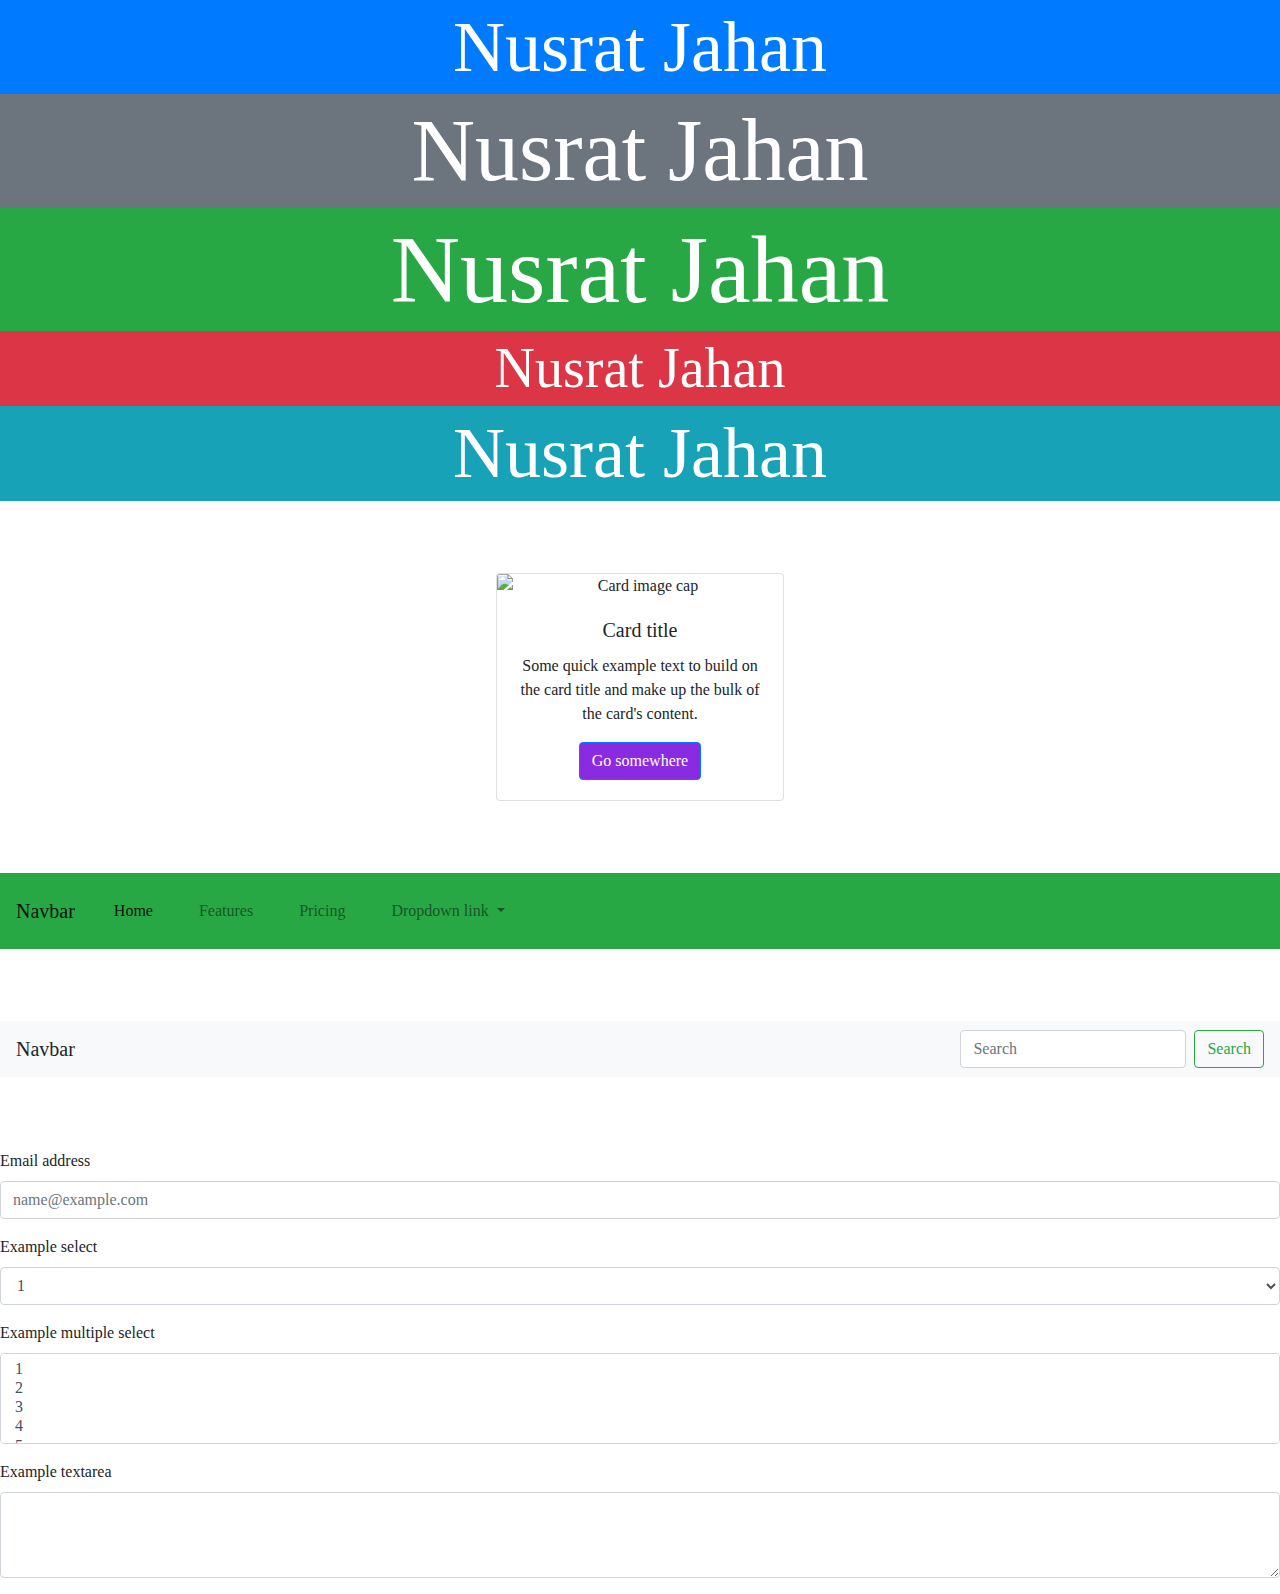
==== index.html @ 3a1215f5 "Add files via upload" ====
<!DOCTYPE html>
<html lang="en">
<head>
    <meta charset="UTF-8">
    <meta name="viewport" content="width=device-width, initial-scale=1.0">
    <title>Bootstrap</title>
    <link rel="stylesheet" href="css/bootstrap.min.css">
    <link rel="stylesheet" href="css/style.css">
</head>
<body>
    <div class="bg-primary display-3 text-center p-1 text-white">Nusrat Jahan</div>
    <div class="bg-secondary display-2 text-center p-1 text-white">Nusrat Jahan</div>
    <div class="bg-success display-1 text-center p-1 text-white">Nusrat Jahan</div>
    <div class="bg-danger display-4 text-center p-1 text-white">Nusrat Jahan</div>
    <div class="bg-info display-3 text-center p-1 text-white">Nusrat Jahan</div>
    <br>
    <br>
    <br>

    <center>
    <div class="card" style="width: 18rem;">
        <img class="card-img-top" src="img/motu.jpg" alt="Card image cap">
        <div class="card-body">
          <h5 class="card-title">Card title</h5>
          <p class="card-text">Some quick example text to build on the card title and make up the bulk of the card's content.</p>
          <a href="#" class="btn btn-primary" style="background-color: blueviolet;">Go somewhere</a>
        </div>
      </div>
    </center>
    <br>
    <br>
    <br>

    <nav class="navbar navbar-expand-lg navbar-light bg-success">
        <a class="navbar-brand" href="#">Navbar</a>
        <button class="navbar-toggler" type="button" data-toggle="collapse" data-target="#navbarNavDropdown" aria-controls="navbarNavDropdown" aria-expanded="false" aria-label="Toggle navigation">
          <span class="navbar-toggler-icon"></span>
        </button>
        <div class="collapse navbar-collapse" id="navbarNavDropdown">
          <ul class="navbar-nav">
            <li class="nav-item active">
              <a class="nav-link" href="#">Home <span class="sr-only">(current)</span></a>
            </li>
            <li class="nav-item">
              <a class="nav-link" href="#">Features</a>
            </li>
            <li class="nav-item">
              <a class="nav-link" href="#">Pricing</a>
            </li>
            <li class="nav-item dropdown">
              <a class="nav-link dropdown-toggle" href="#" id="navbarDropdownMenuLink" data-toggle="dropdown" aria-haspopup="true" aria-expanded="false">
                Dropdown link
              </a>
              <div class="dropdown-menu" aria-labelledby="navbarDropdownMenuLink">
                <a class="dropdown-item" href="#">Action</a>
                <a class="dropdown-item" href="#">Another action</a>
                <a class="dropdown-item" href="#">Something else here</a>
              </div>
            </li>
          </ul>
        </div>
      </nav>
      <br>
      <br>
      <br>

      <nav class="navbar navbar-light bg-light justify-content-between">
        <a class="navbar-brand">Navbar</a>
        <form class="form-inline">
          <input class="form-control mr-sm-2" type="search" placeholder="Search" aria-label="Search">
          <button class="btn btn-outline-success my-2 my-sm-0" type="submit">Search</button>
        </form>
      </nav>
      <br>
      <br>
      <br>

      <form>
        <div class="form-group">
          <label for="exampleFormControlInput1">Email address</label>
          <input type="email" class="form-control" id="exampleFormControlInput1" placeholder="name@example.com">
        </div>
        <div class="form-group">
          <label for="exampleFormControlSelect1">Example select</label>
          <select class="form-control" id="exampleFormControlSelect1">
            <option>1</option>
            <option>2</option>
            <option>3</option>
            <option>4</option>
            <option>5</option>
          </select>
        </div>
        <div class="form-group">
          <label for="exampleFormControlSelect2">Example multiple select</label>
          <select multiple class="form-control" id="exampleFormControlSelect2">
            <option>1</option>
            <option>2</option>
            <option>3</option>
            <option>4</option>
            <option>5</option>
          </select>
        </div>
        <div class="form-group">
          <label for="exampleFormControlTextarea1">Example textarea</label>
          <textarea class="form-control" id="exampleFormControlTextarea1" rows="3"></textarea>
        </div>
      </form>








    <script src="js/jquery-slim.min.js"></script>
    <script src="js/popper.min.js"></script>
    <script src="js/bootstrap.min.js"></script>
</body>
</html>
---- css/style.css ----
*{
    font-family:Tahoma;
}
body{
    margin: 0;
    padding: 0;
}
.sec1{
    background-color: #87509C;
}
.container1{
    width: 70%;
    margin: auto;
}
.header{
    overflow: hidden;
    padding-top: 60px;
}
ul{
    list-style-type: none;
    float: right;
}
li{
    display: inline-block;
    color: white;
    padding: 10px 15px;
}
li:hover{
    background-color: #643A79;
    border-radius:5px;
    cursor: pointer;

}
.content1{
    color: #fff;
}
.space1{
    height: 85px;
    width: 100%;
}
.work{
    background-color: #EB7D4B;
    color: #fff;
    padding: 23px 72px;
    display: inline-block;
    margin-top: 30px;
    border-bottom: 3px solid #C86B3E;
    border-radius: 5px;
    margin-bottom: 140px;
    font-family: tahoma;
}
.work:hover{
    background-color: #C86A40;
    cursor: pointer;
}
.txt1{
    font-size: 35px;
    color: #F7F3EA;
}
.section2{
    background-color: #17C2A4;
    color: white;
    overflow: hidden;
    padding-top: 90px;
    padding-bottom: 50px;
}
.dag1{
    height: 4px;
    width: 95px;
    background-color: #14A58C;
}
.space2{
    height: 80px;
}
td{
    margin-right: 10px;
}
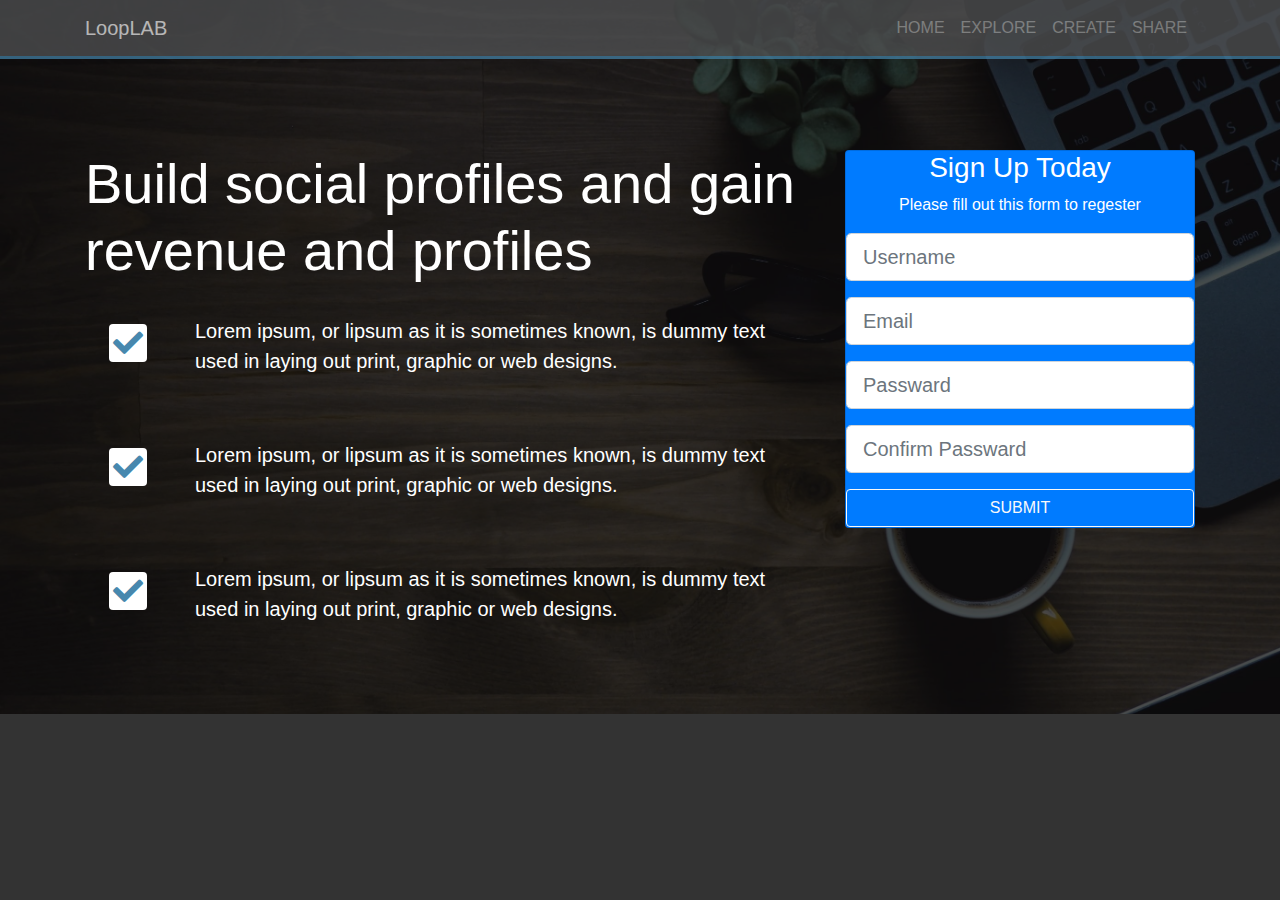
==== commit 4c7c04ee: "Add files via upload" ====
--- a/index.html
+++ b/index.html
@@ -3,111 +3,104 @@
 <head>
     <meta charset="UTF-8">
     <meta name="viewport" content="width=device-width, initial-scale=1.0">
-    <title>Bootstrap</title>
+    <title>LoopLAB</title>
+    <link rel="shortcut icon" href="img/icon.png" type="image/x-icon">
     <link rel="stylesheet" href="css/bootstrap.min.css">
+    <link rel="stylesheet" href="css/all.css">
     <link rel="stylesheet" href="css/style.css">
 </head>
 <body>
-    <div class="bg-primary display-3 text-center p-1 text-white">Nusrat Jahan</div>
-    <div class="bg-secondary display-2 text-center p-1 text-white">Nusrat Jahan</div>
-    <div class="bg-success display-1 text-center p-1 text-white">Nusrat Jahan</div>
-    <div class="bg-danger display-4 text-center p-1 text-white">Nusrat Jahan</div>
-    <div class="bg-info display-3 text-center p-1 text-white">Nusrat Jahan</div>
-    <br>
-    <br>
-    <br>
+  <nav class="navbar navbar-expand-md navbar-dark fixed-top">
+    <div class="container">
+      <a href="#home-section" class="navbar-brand">LoopLAB</a>
+      <button class="navbar-toggler navbar-toggler-right" type="button" data-toggle="collapse" data-target="#navbarNav" >
+        <span class="navbar-toggler-icon"></span>
 
-    <center>
-    <div class="card" style="width: 18rem;">
-        <img class="card-img-top" src="img/motu.jpg" alt="Card image cap">
-        <div class="card-body">
-          <h5 class="card-title">Card title</h5>
-          <p class="card-text">Some quick example text to build on the card title and make up the bulk of the card's content.</p>
-          <a href="#" class="btn btn-primary" style="background-color: blueviolet;">Go somewhere</a>
-        </div>
+      </button>
+      <div id="navbarNav" class="collapse navbar-collapse">
+        <ul class="navbar-nav ml-auto">
+         <li class="nav-item"> <a class="nav-link" href="#home-section">HOME</a></li>
+         <li class="nav-item"> <a class="nav-link" href="#explore-head-section">EXPLORE</a></li>
+         <li class="nav-item"> <a class="nav-link" href="#create-head-section">CREATE</a></li>
+         <li class="nav-item"> <a class="nav-link" href="#share-head-section">SHARE</a></li>
+        </ul>
       </div>
-    </center>
-    <br>
-    <br>
-    <br>
 
-    <nav class="navbar navbar-expand-lg navbar-light bg-success">
-        <a class="navbar-brand" href="#">Navbar</a>
-        <button class="navbar-toggler" type="button" data-toggle="collapse" data-target="#navbarNavDropdown" aria-controls="navbarNavDropdown" aria-expanded="false" aria-label="Toggle navigation">
-          <span class="navbar-toggler-icon"></span>
-        </button>
-        <div class="collapse navbar-collapse" id="navbarNavDropdown">
-          <ul class="navbar-nav">
-            <li class="nav-item active">
-              <a class="nav-link" href="#">Home <span class="sr-only">(current)</span></a>
-            </li>
-            <li class="nav-item">
-              <a class="nav-link" href="#">Features</a>
-            </li>
-            <li class="nav-item">
-              <a class="nav-link" href="#">Pricing</a>
-            </li>
-            <li class="nav-item dropdown">
-              <a class="nav-link dropdown-toggle" href="#" id="navbarDropdownMenuLink" data-toggle="dropdown" aria-haspopup="true" aria-expanded="false">
-                Dropdown link
-              </a>
-              <div class="dropdown-menu" aria-labelledby="navbarDropdownMenuLink">
-                <a class="dropdown-item" href="#">Action</a>
-                <a class="dropdown-item" href="#">Another action</a>
-                <a class="dropdown-item" href="#">Something else here</a>
+    </div>
+  </nav>
+
+<!-- ---Head section--- -->
+
+   <section id="home-section">
+     <div class="dark-overlay">
+       <div class="home-inner">
+         <div class="container">
+           <div class="row">
+             <div class="col-lg-8 col-md-12">
+               <h1 class="display-4">Build <strong>social profiles </strong>  and gain revenue and <strong> profiles</strong> 
+
+               </h1>
+               <div class="d-flex flex-row">
+                 <div class="p-4 mt-2">
+                  <i class="fas fa-check"></i>
+                 </div>
+                 <div class="p-4">
+                   <p class="lead">Lorem ipsum, or lipsum as it is sometimes known, is dummy text used in laying out print, graphic or web designs. </p>
+                 </div>
+
+               </div>
+               <div class="d-flex flex-row">
+                <div class="p-4 mt-2">
+                 <i class="fas fa-check"></i>
+                </div>
+                <div class="p-4">
+                  <p class="lead">Lorem ipsum, or lipsum as it is sometimes known, is dummy text used in laying out print, graphic or web designs. </p>
+                </div>
+
               </div>
-            </li>
-          </ul>
-        </div>
-      </nav>
-      <br>
-      <br>
-      <br>
+              <div class="d-flex flex-row">
+                <div class="p-4 mt-2">
+                 <i class="fas fa-check"></i>
+                </div>
+                <div class="p-4">
+                  <p class="lead">Lorem ipsum, or lipsum as it is sometimes known, is dummy text used in laying out print, graphic or web designs. </p>
+                </div>
 
-      <nav class="navbar navbar-light bg-light justify-content-between">
-        <a class="navbar-brand">Navbar</a>
-        <form class="form-inline">
-          <input class="form-control mr-sm-2" type="search" placeholder="Search" aria-label="Search">
-          <button class="btn btn-outline-success my-2 my-sm-0" type="submit">Search</button>
-        </form>
-      </nav>
-      <br>
-      <br>
-      <br>
+              </div>
 
-      <form>
-        <div class="form-group">
-          <label for="exampleFormControlInput1">Email address</label>
-          <input type="email" class="form-control" id="exampleFormControlInput1" placeholder="name@example.com">
-        </div>
-        <div class="form-group">
-          <label for="exampleFormControlSelect1">Example select</label>
-          <select class="form-control" id="exampleFormControlSelect1">
-            <option>1</option>
-            <option>2</option>
-            <option>3</option>
-            <option>4</option>
-            <option>5</option>
-          </select>
-        </div>
-        <div class="form-group">
-          <label for="exampleFormControlSelect2">Example multiple select</label>
-          <select multiple class="form-control" id="exampleFormControlSelect2">
-            <option>1</option>
-            <option>2</option>
-            <option>3</option>
-            <option>4</option>
-            <option>5</option>
-          </select>
-        </div>
-        <div class="form-group">
-          <label for="exampleFormControlTextarea1">Example textarea</label>
-          <textarea class="form-control" id="exampleFormControlTextarea1" rows="3"></textarea>
-        </div>
-      </form>
+             </div>
+             <div class="col-lg-4 col-md-12">
+               <div class="card bg-primary text-center card-form">
+                 <div class="class-body"> 
+                   <h3>Sign Up Today</h3>
+                   <p>Please fill out this form to regester</p>
+                   <form action="">
+                     <div class="form-group">
+                       <input type="text" name="username" placeholder="Username" class="form-control form-control-lg">
+                     </div>
+                     <div class="form-group">
+                      <input type="email" name="email" placeholder="Email" class="form-control form-control-lg">
+                    </div>
+                    <div class="form-group">
+                      <input type="password" name="password1" placeholder="Passward" class="form-control form-control-lg">
+                    </div>
+                    <div class="form-group">
+                      <input type="password" name="password2" placeholder="Confirm Passward" class="form-control form-control-lg">
+                    </div>
+                   <input type="submit" value="SUBMIT" class="btn btn-outline-light btn-block" >
 
+                   </form>
 
+                 </div>
 
+               </div>
+
+             </div>
+           </div>
+         </div>
+       </div>
+     </div>
+   </section>
 
 
 
--- a/css/style.css
+++ b/css/style.css
@@ -1,77 +1,31 @@
-*{
-    font-family:Tahoma;
+body{
+    background: #333;
+    color: #fff;
 }
-body{
-    margin: 0;
-    padding: 0;
+.navbar{
+    border-bottom: 3px solid #4788AE;
+    background: #565859;
+    opacity: 0.7;
 }
-.sec1{
-    background-color: #87509C;
-}
-.container1{
-    width: 70%;
-    margin: auto;
-}
-.header{
-    overflow: hidden;
-    padding-top: 60px;
-}
-ul{
-    list-style-type: none;
-    float: right;
-}
-li{
-    display: inline-block;
-    color: white;
-    padding: 10px 15px;
-}
-li:hover{
-    background-color: #643A79;
-    border-radius:5px;
-    cursor: pointer;
+#home-section{
+    background: url(../img/bg1.jpg) no-repeat center top;
+    background-size: cover;
+    background-attachment: fixed;
+    min-height: 700px;
 
 }
-.content1{
-    color: #fff;
+#home-section .dark-overlay{
+    min-height: 700px;
+    background: rgba(0, 0 , 0, 0.7);
 }
-.space1{
-    height: 85px;
-    width: 100%;
-}
-.work{
-    background-color: #EB7D4B;
-    color: #fff;
-    padding: 23px 72px;
-    display: inline-block;
-    margin-top: 30px;
-    border-bottom: 3px solid #C86B3E;
-    border-radius: 5px;
-    margin-bottom: 140px;
-    font-family: tahoma;
-}
-.work:hover{
-    background-color: #C86A40;
-    cursor: pointer;
-}
-.txt1{
-    font-size: 35px;
-    color: #F7F3EA;
-}
-.section2{
-    background-color: #17C2A4;
-    color: white;
-    overflow: hidden;
-    padding-top: 90px;
+#home-section .home-inner{
+    padding-top: 150px;
     padding-bottom: 50px;
 }
-.dag1{
-    height: 4px;
-    width: 95px;
-    background-color: #14A58C;
-}
-.space2{
-    height: 80px;
-}
-td{
-    margin-right: 10px;
-}
+#home-section .fas{
+    background: #fff;
+    padding: 4px;
+    font-size: 30px;
+    color: #4788AE;
+    border-radius: 4px;
+}